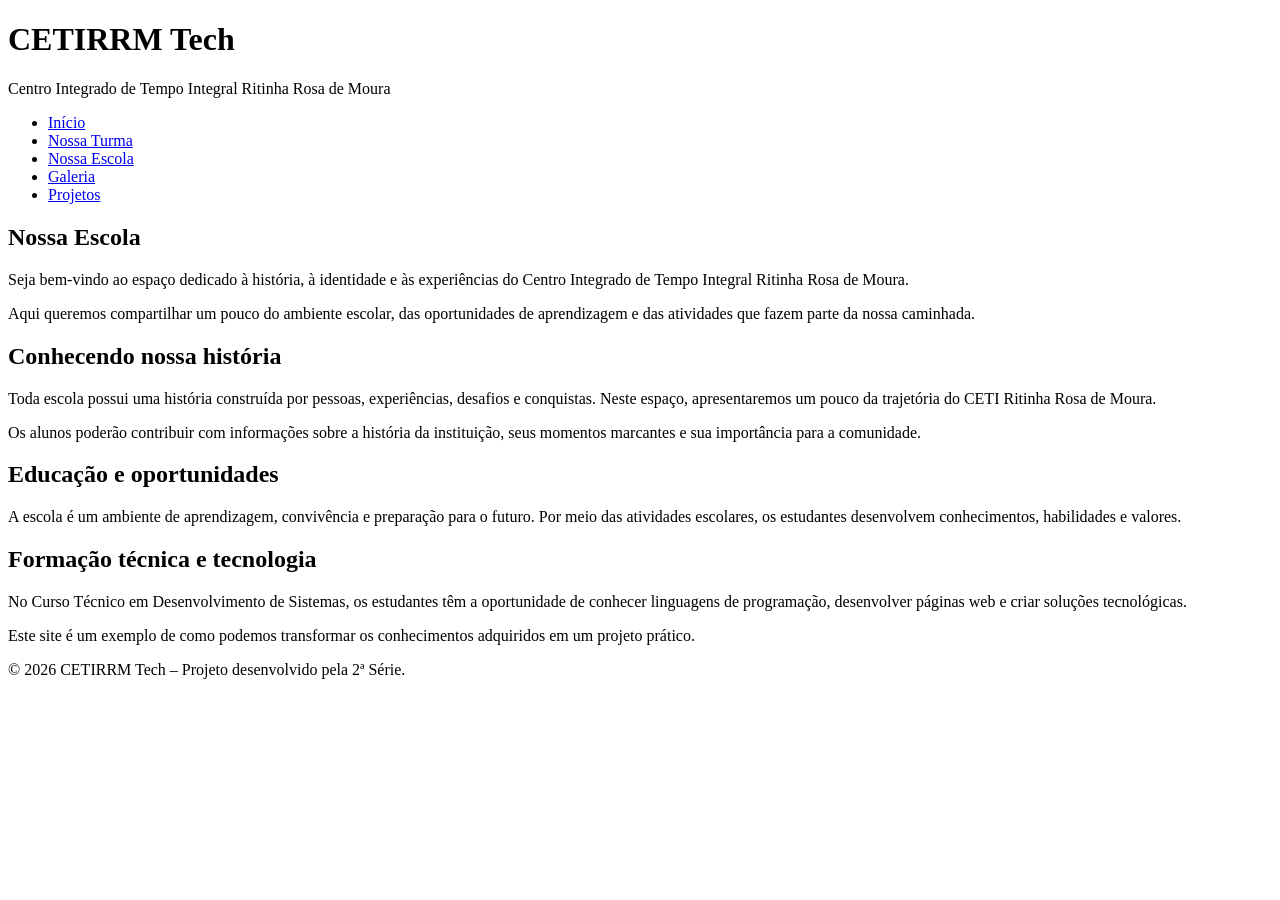
==== escola.html @ 95419524 "Add files via upload" ====
<!DOCTYPE html>
<html lang="pt-BR">

<head>
    <meta charset="UTF-8">
    <meta name="viewport" content="width=device-width, initial-scale=1.0">

    <title>Nossa Escola | CETIRRM Tech</title>

    <link rel="stylesheet" href="css/style.css">
</head>

<body>

    <!-- CABEÇALHO -->
    <header>
        <div class="container">

            <h1>CETIRRM <span>Tech</span></h1>

            <p>Centro Integrado de Tempo Integral Ritinha Rosa de Moura</p>

            <!-- MENU -->
            <nav>
                <ul>
                    <li><a href="index.html">Início</a></li>
                    <li><a href="turma.html">Nossa Turma</a></li>
                    <li><a href="escola.html">Nossa Escola</a></li>
                    <li><a href="galeria.html">Galeria</a></li>
                    <li><a href="projetos.html">Projetos</a></li>
                </ul>
            </nav>

        </div>
    </header>

    <!-- CONTEÚDO PRINCIPAL -->
    <main>

        <section class="pagina-interna">

            <div class="container">

                <h2>Nossa Escola</h2>

                <p>
                    Seja bem-vindo ao espaço dedicado à história,
                    à identidade e às experiências do Centro Integrado
                    de Tempo Integral Ritinha Rosa de Moura.
                </p>

                <p>
                    Aqui queremos compartilhar um pouco do ambiente
                    escolar, das oportunidades de aprendizagem e
                    das atividades que fazem parte da nossa caminhada.
                </p>

            </div>

        </section>

        <!-- HISTÓRIA DA ESCOLA -->
        <section class="escola-conteudo container">

            <div class="escola-bloco">

                <h2>Conhecendo nossa história</h2>

                <p>
                    Toda escola possui uma história construída
                    por pessoas, experiências, desafios e conquistas.
                    Neste espaço, apresentaremos um pouco da trajetória
                    do CETI Ritinha Rosa de Moura.
                </p>

                <p>
                    Os alunos poderão contribuir com informações
                    sobre a história da instituição, seus momentos
                    marcantes e sua importância para a comunidade.
                </p>

            </div>

            <div class="escola-bloco">

                <h2>Educação e oportunidades</h2>

                <p>
                    A escola é um ambiente de aprendizagem,
                    convivência e preparação para o futuro.
                    Por meio das atividades escolares, os estudantes
                    desenvolvem conhecimentos, habilidades e valores.
                </p>

            </div>

            <div class="escola-bloco">

                <h2>Formação técnica e tecnologia</h2>

                <p>
                    No Curso Técnico em Desenvolvimento de Sistemas,
                    os estudantes têm a oportunidade de conhecer
                    linguagens de programação, desenvolver páginas
                    web e criar soluções tecnológicas.
                </p>

                <p>
                    Este site é um exemplo de como podemos transformar
                    os conhecimentos adquiridos em um projeto prático.
                </p>

            </div>

        </section>

    </main>

    <!-- RODAPÉ -->
    <footer>
        <p>
            &copy; 2026 CETIRRM Tech – Projeto desenvolvido pela 2ª Série.
        </p>
    </footer>

    <script src="js/script.js"></script>

</body>
</html>
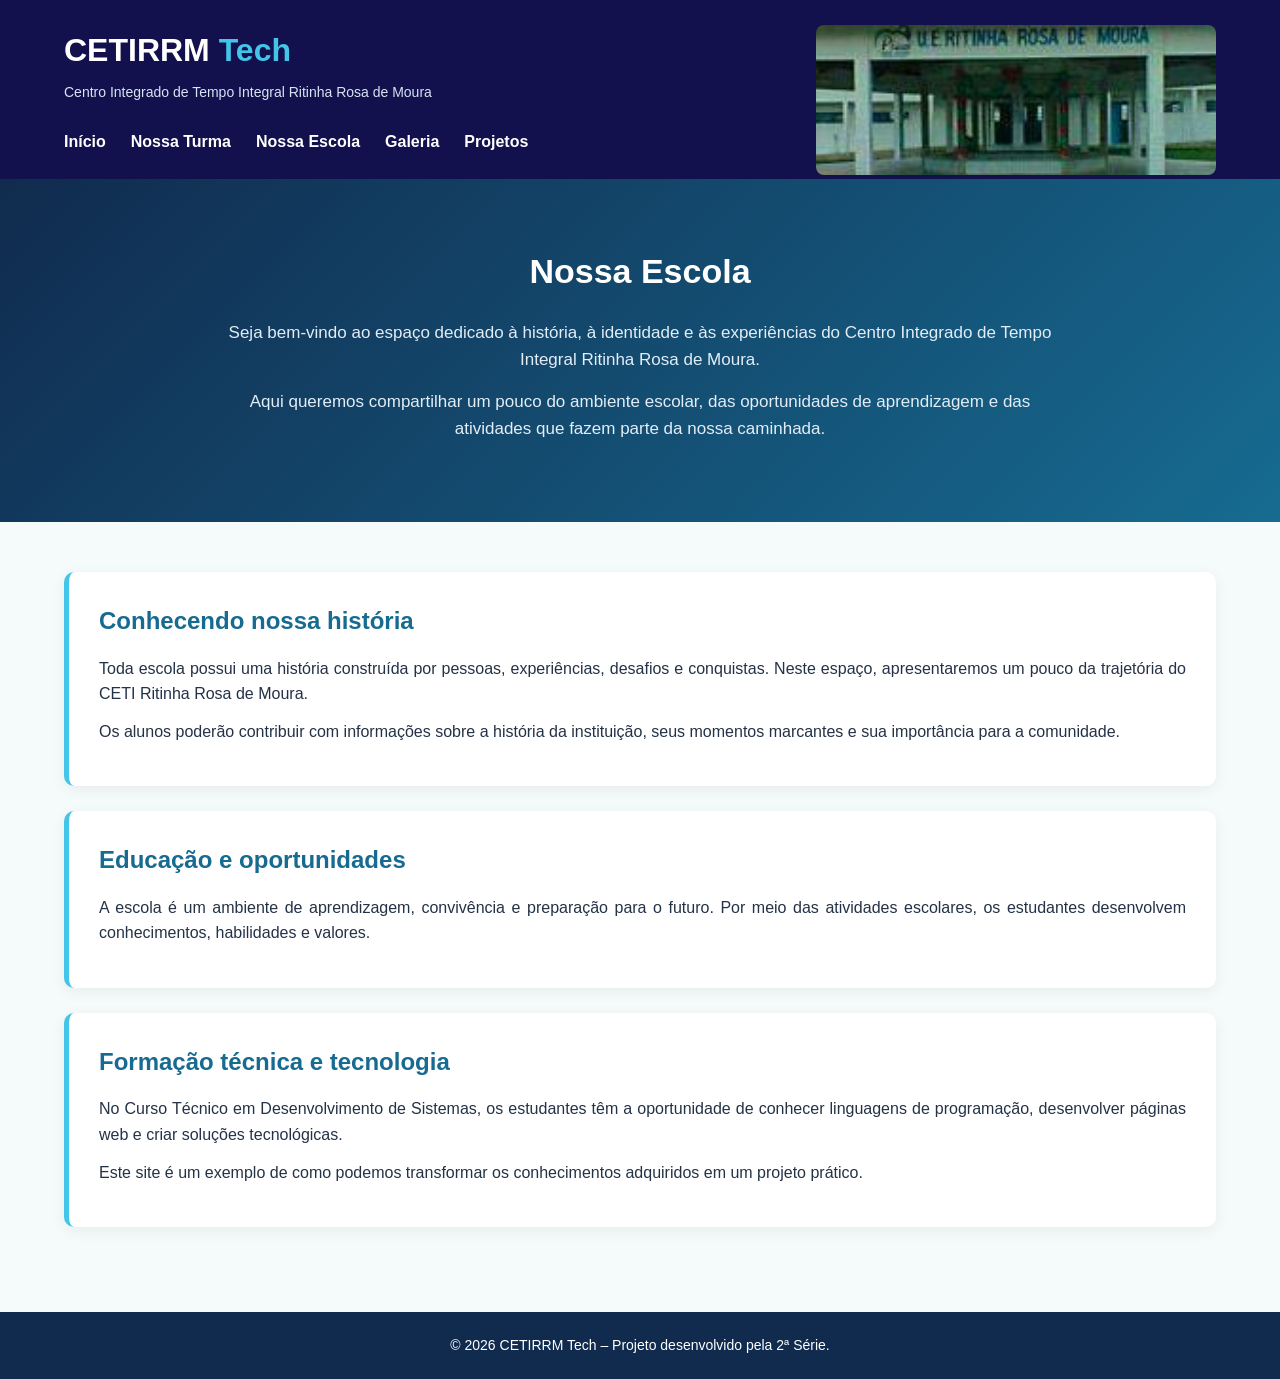
==== commit 912e6631: "Atualização das páginas e fotografias do CETIRRM Tech" ====
--- a/escola.html
+++ b/escola.html
@@ -20,6 +20,10 @@
             <h1>CETIRRM <span>Tech</span></h1>
 
             <p>Centro Integrado de Tempo Integral Ritinha Rosa de Moura</p>
+
+            <img src="img/foto-escola.jpg.jpeg"
+     alt="Fotografia da nossa escola"
+     class="foto-cabecalho">
 
             <!-- MENU -->
             <nav>
--- a/css/style.css
+++ b/css/style.css
@@ -0,0 +1,609 @@
+
+/* =====================================
+   1. CONFIGURAÇÕES GERAIS
+===================================== */
+
+* {
+    margin: 0;
+    padding: 0;
+    box-sizing: border-box;
+}
+
+body {
+    font-family: Arial, Helvetica, sans-serif;
+    background-color: #f4fbfa;
+    color: #3c2447;
+    line-height: 1.6;
+}
+
+/* Largura padrão do conteúdo */
+.container {
+    width: 90%;
+    max-width: 1200px;
+    margin: 0 auto;
+}
+
+/* =====================================
+   2. CABEÇALHO
+===================================== */
+
+header {
+    background-color: #13104e;
+    color: white;
+    padding: 25px 0;
+}
+
+header h1 {
+    font-size: 32px;
+    margin-bottom: 5px;
+}
+
+header h1 span {
+    color: #42c5e8;
+}
+
+header p {
+    color: #d7e4f2;
+    font-size: 14px;
+}
+/* Fotografia no canto superior direito */
+header .container {
+    position: relative;
+}
+
+.foto-cabecalho {
+    position: absolute;
+    right: 0;
+    top: 0;
+    width: 400px;
+    height: 150px;
+    object-fit: cover;
+    border-radius: 08px;
+}
+/* =====================================
+   3. MENU DE NAVEGAÇÃO
+===================================== */
+
+nav {
+    margin-top: 25px;
+}
+
+nav ul {
+    list-style: none;
+    display: flex;
+    gap: 25px;
+    flex-wrap: wrap;
+}
+
+nav a {
+    color: white;
+    text-decoration: none;
+    font-weight: bold;
+    transition: color 0.3s;
+}
+
+nav a:hover {
+    color: #42c5e8;
+}
+
+/* =====================================
+   4. APRESENTAÇÃO PRINCIPAL
+===================================== */
+
+.apresentacao {
+    background: linear-gradient(135deg, #102b4e, #176b91);
+    color: white;
+    text-align: center;
+    padding: 90px 20px;
+}
+
+.apresentacao h2 {
+    font-size: 38px;
+    margin-bottom: 20px;
+}
+
+.apresentacao p {
+    max-width: 750px;
+    margin: 0 auto 30px;
+    font-size: 18px;
+    color: #e3edf6;
+}
+
+/* Botão principal */
+.botao {
+    display: inline-block;
+    background-color: #42c5e8;
+    color: #102b4e;
+    padding: 13px 25px;
+    border-radius: 6px;
+    text-decoration: none;
+    font-weight: bold;
+    transition: 0.3s;
+}
+
+.botao:hover {
+    background-color: white;
+    transform: translateY(-3px);
+}
+
+/* =====================================
+   5. SEÇÃO DE DESTAQUES
+===================================== */
+
+.destaques {
+    padding-top: 60px;
+    padding-bottom: 60px;
+}
+
+.destaques h2 {
+    text-align: center;
+    font-size: 30px;
+    margin-bottom: 35px;
+    color: #102b4e;
+}
+
+/* Organização dos cartões */
+.cards {
+    display: grid;
+    grid-template-columns: repeat(3, 1fr);
+    gap: 25px;
+}
+
+/* Cada cartão */
+.card {
+    background-color: white;
+    padding: 30px;
+    border-radius: 10px;
+    box-shadow: 0 4px 15px rgba(0, 0, 0, 0.08);
+    transition: transform 0.3s;
+}
+
+.card:hover {
+    transform: translateY(-5px);
+}
+
+.card h3 {
+    color: #176b91;
+    font-size: 22px;
+    margin-bottom: 12px;
+}
+
+.card p {
+    margin-bottom: 20px;
+}
+
+.card a {
+    color: #176b91;
+    font-weight: bold;
+    text-decoration: none;
+}
+
+.card a:hover {
+    text-decoration: underline;
+}
+
+/* =====================================
+   6. RODAPÉ
+===================================== */
+
+footer {
+    background-color: #102b4e;
+    color: white;
+    text-align: center;
+    padding: 22px;
+    font-size: 14px;
+}
+
+/* =====================================
+   7. ADAPTAÇÃO PARA CELULARES
+===================================== */
+
+@media (max-width: 768px) {
+
+    header {
+        text-align: center;
+    }
+      .foto-cabecalho {
+        position: static;
+        display: block;
+        margin: 20px auto 0;
+    }
+
+    nav ul {
+        justify-content: center;
+        gap: 15px;
+    }
+
+    .apresentacao {
+        padding: 60px 20px;
+    }
+
+    .apresentacao h2 {
+        font-size: 28px;
+    }
+
+    .apresentacao p {
+        font-size: 16px;
+    }
+
+    .cards {
+        grid-template-columns: 1fr;
+    }
+
+    .destaques h2 {
+        font-size: 25px;
+    }
+}
+
+
+/* =====================================
+   PÁGINAS INTERNAS
+===================================== */
+
+.pagina-interna {
+    background: linear-gradient(135deg, #102b4e, #176b91);
+    color: white;
+    padding: 65px 0;
+    text-align: center;
+}
+
+.pagina-interna h2 {
+    font-size: 34px;
+    margin-bottom: 20px;
+}
+
+.pagina-interna p {
+    max-width: 850px;
+    margin: 0 auto 15px;
+    font-size: 17px;
+    color: #e3edf6;
+}
+
+/* HISTÓRIA DA TURMA */
+
+.historia {
+    padding-top: 50px;
+    padding-bottom: 60px;
+}
+
+.historia h2 {
+    text-align: center;
+    color: #102b4e;
+    font-size: 30px;
+    margin-bottom: 30px;
+}
+
+.historia-item {
+    background-color: white;
+    padding: 25px;
+    margin-bottom: 20px;
+    border-left: 5px solid #42c5e8;
+    border-radius: 8px;
+    box-shadow: 0 4px 12px rgba(0, 0, 0, 0.06);
+}
+
+.historia-item h3 {
+    color: #176b91;
+    margin-bottom: 10px;
+}
+
+.historia-item p {
+    color: #243247;
+}
+
+
+/* =====================================
+   PÁGINA NOSSA ESCOLA
+===================================== */
+
+.escola-conteudo {
+    padding-top: 50px;
+    padding-bottom: 60px;
+}
+
+.escola-bloco {
+    background-color: white;
+    padding: 30px;
+    margin-bottom: 25px;
+    border-radius: 10px;
+    box-shadow: 0 4px 15px rgba(0, 0, 0, 0.06);
+    border-left: 5px solid #42c5e8;
+}
+
+.escola-bloco h2 {
+    color: #176b91;
+    font-size: 24px;
+    margin-bottom: 15px;
+}
+
+.escola-bloco p {
+    color: #243247;
+    margin-bottom: 12px;
+    text-align: justify;
+}
+
+/* Adaptação para telas menores */
+@media (max-width: 768px) {
+
+    .escola-bloco {
+        padding: 20px;
+    }
+
+    .escola-bloco h2 {
+        font-size: 21px;
+    }
+
+}
+
+
+/* =====================================
+   GALERIA DE FOTOS
+===================================== */
+
+.galeria {
+    padding-top: 50px;
+    padding-bottom: 60px;
+}
+
+.galeria > h2 {
+    text-align: center;
+    color: #102b4e;
+    font-size: 30px;
+    margin-bottom: 30px;
+}
+
+/* Botões de filtro */
+
+.filtros {
+    display: flex;
+    justify-content: center;
+    flex-wrap: wrap;
+    gap: 12px;
+    margin-bottom: 35px;
+}
+
+.filtro {
+    border: none;
+    background-color: #e1eaf3;
+    color: #102b4e;
+    padding: 11px 20px;
+    border-radius: 25px;
+    cursor: pointer;
+    font-weight: bold;
+    transition: 0.3s;
+}
+
+.filtro:hover,
+.filtro.ativo {
+    background-color: #176b91;
+    color: white;
+}
+
+/* Organização das fotografias */
+
+.galeria-grid {
+    display: grid;
+    grid-template-columns: repeat(3, 1fr);
+    gap: 25px;
+}
+
+.foto-card {
+    background-color: white;
+    border-radius: 10px;
+    overflow: hidden;
+    box-shadow: 0 4px 15px rgba(0, 0, 0, 0.08);
+    transition: transform 0.3s;
+}
+
+.foto-card:hover {
+    transform: translateY(-5px);
+}
+
+.foto-card img {
+    width: 100%;
+    height: 220px;
+    object-fit: cover;
+    display: block;
+    cursor: pointer;
+}
+
+.foto-card h3 {
+    color: #176b91;
+    padding: 15px 18px 5px;
+}
+
+.foto-card p {
+    padding: 0 18px 20px;
+    color: #536273;
+}
+
+/* Janela de ampliação da fotografia */
+
+.modal-foto {
+    display: none;
+    position: fixed;
+    z-index: 1000;
+    inset: 0;
+    background-color: rgba(0, 0, 0, 0.9);
+    align-items: center;
+    justify-content: center;
+    padding: 30px;
+}
+
+.modal-foto.aberto {
+    display: flex;
+}
+
+.modal-foto img {
+    max-width: 90%;
+    max-height: 85vh;
+    object-fit: contain;
+    border-radius: 8px;
+}
+
+.fechar-modal {
+    position: absolute;
+    top: 15px;
+    right: 30px;
+    background: none;
+    border: none;
+    color: white;
+    font-size: 45px;
+    cursor: pointer;
+}
+
+/* Responsividade da galeria */
+
+@media (max-width: 768px) {
+
+    .galeria-grid {
+        grid-template-columns: 1fr;
+    }
+
+    .foto-card img {
+        height: 240px;
+    }
+
+}
+
+
+/* =====================================
+   PÁGINA DE PROJETOS
+===================================== */
+
+.projetos {
+    padding-top: 55px;
+    padding-bottom: 65px;
+}
+
+.projetos > h2 {
+    text-align: center;
+    color: #102b4e;
+    font-size: 30px;
+    margin-bottom: 15px;
+}
+
+.texto-projetos {
+    text-align: center;
+    max-width: 750px;
+    margin: 0 auto 40px;
+    color: #536273;
+}
+
+/* Organização dos cartões */
+
+.projetos-grid {
+    display: grid;
+    grid-template-columns: repeat(3, 1fr);
+    gap: 25px;
+}
+
+/* Cartão individual */
+
+.projeto-card {
+    background-color: white;
+    padding: 30px;
+    border-radius: 12px;
+    box-shadow: 0 4px 15px rgba(0, 0, 0, 0.08);
+    border-top: 5px solid #42c5e8;
+    display: flex;
+    flex-direction: column;
+    transition: transform 0.3s;
+}
+
+.projeto-card:hover {
+    transform: translateY(-6px);
+}
+
+/* Identificação do projeto */
+
+.projeto-numero {
+    color: #176b91;
+    font-size: 12px;
+    font-weight: bold;
+    letter-spacing: 1px;
+}
+
+.projeto-card h3 {
+    color: #102b4e;
+    font-size: 21px;
+    margin: 15px 0;
+}
+
+.projeto-card p {
+    color: #536273;
+    margin-bottom: 20px;
+    flex-grow: 1;
+}
+
+/* Tecnologias utilizadas */
+
+.tecnologias {
+    display: flex;
+    flex-wrap: wrap;
+    gap: 8px;
+    margin-bottom: 22px;
+}
+
+.tecnologias span {
+    background-color: #e5f4fa;
+    color: #176b91;
+    padding: 6px 11px;
+    border-radius: 5px;
+    font-size: 12px;
+    font-weight: bold;
+}
+
+/* Link do projeto */
+
+.projeto-link {
+    display: inline-block;
+    background-color: #102b4e;
+    color: white;
+    text-decoration: none;
+    text-align: center;
+    padding: 11px;
+    border-radius: 6px;
+    font-weight: bold;
+    transition: 0.3s;
+}
+
+.projeto-link:hover {
+    background-color: #176b91;
+}
+
+/* Mensagem final */
+
+.mensagem-projetos {
+    background: linear-gradient(135deg, #102b4e, #176b91);
+    color: white;
+    text-align: center;
+    padding: 55px 20px;
+}
+
+.mensagem-projetos h2 {
+    font-size: 28px;
+    margin-bottom: 15px;
+}
+
+.mensagem-projetos p {
+    color: #e3edf6;
+}
+
+/* Responsividade */
+
+@media (max-width: 768px) {
+
+    .projetos-grid {
+        grid-template-columns: 1fr;
+    }
+
+    .projeto-card {
+        padding: 25px;
+    }
+
+    .projetos > h2 {
+        font-size: 25px;
+    }
+
+}
